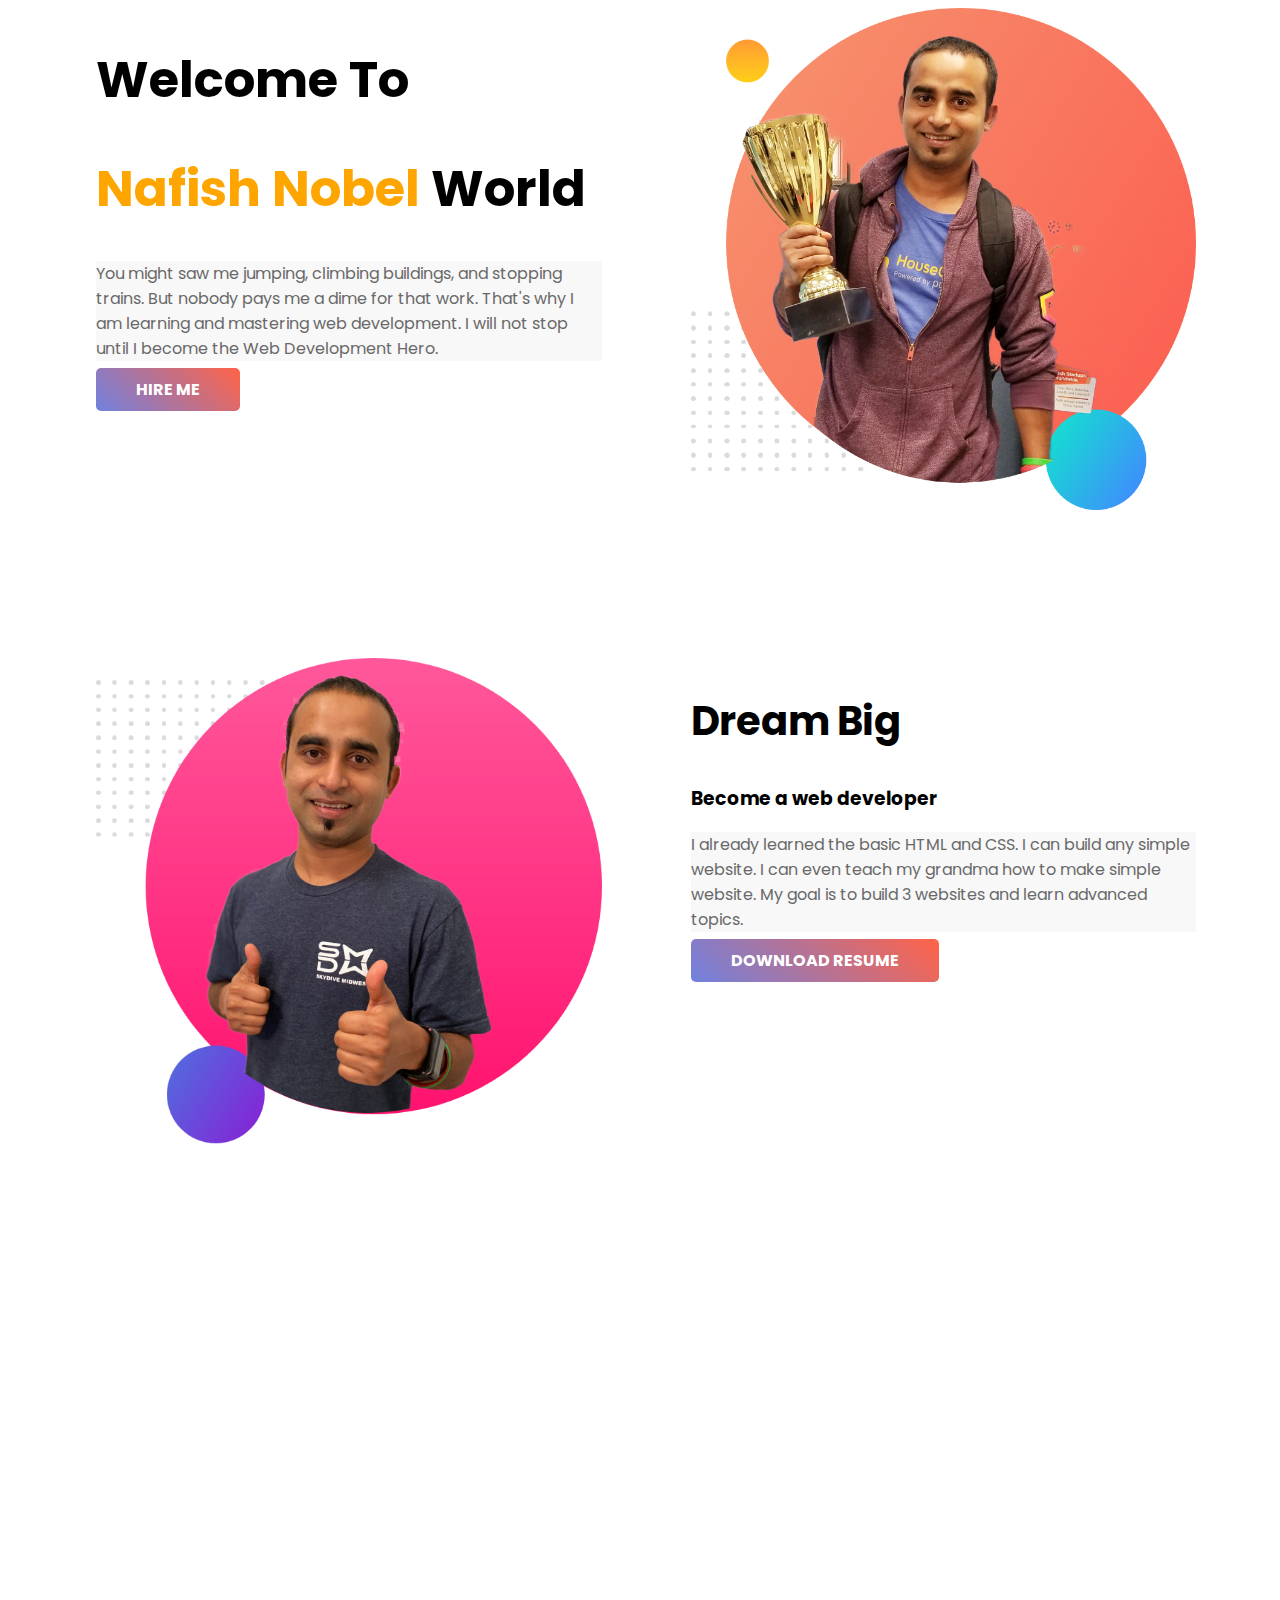
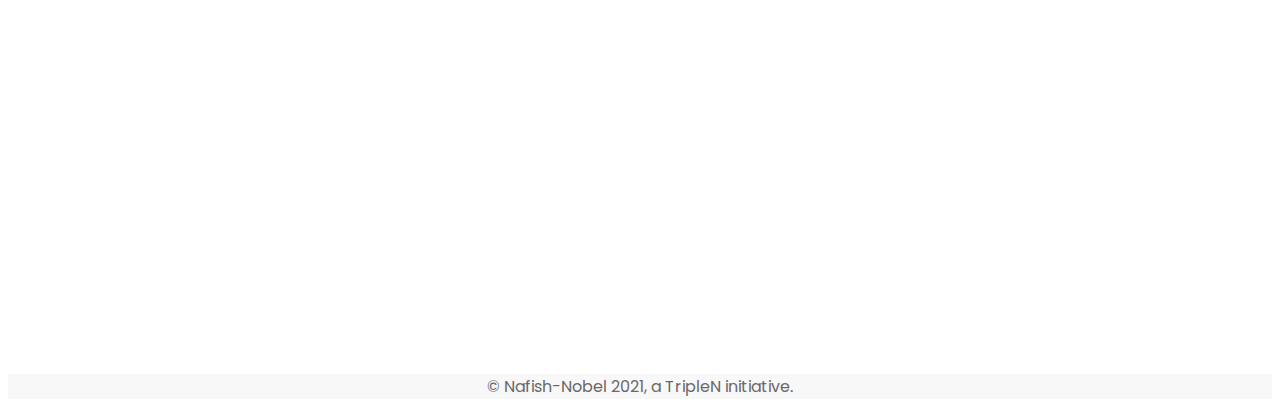
==== 1index.html @ d259b14f "first commit" ====
<!DOCTYPE html>
<html lang="en">
<head>
    <meta charset="UTF-8">
    <meta http-equiv="X-UA-Compatible" content="IE=edge">
    <meta name="viewport" content="width=device-width, initial-scale=1.0">
    <link href="https://fonts.googleapis.com/css?family=Poppins&display=swap" rel="stylesheet">
    <link rel="stylesheet" href="style1.css">
    <title>Peter Parker Website</title>
</head>
<body>
    <section>
        <div class="half-width">
            <h1>Welcome To</h1>
            <h1> <span>Nafish Nobel</span> World</h1>
            <p>You might saw me jumping, climbing buildings, and stopping trains. But nobody pays me a dime for that work. That's why I am learning and mastering web development. I will not stop until I become the Web Development Hero.</p>
            <a class="anchor-button"
            target="_blank" href="https://www.behance.net/nurnafishahmednobel">HIRE ME</a>
        </div>
        <div class="half-width">
            <img src="images/jhankar.png" alt="">
        </div>
    </section>
    <section class="dream-area">
        <div class="half-width">
            <img src="images/jhankar2.png" alt="">
        </div>
        <div class="half-width">
            <h2>Dream Big</h2>
            <h3>Become a web developer</h3>
            <p>
                I already learned the basic HTML and CSS. I can build any simple website. I can even teach my grandma how to make simple website. My goal is to build 3 websites and learn advanced topics.
            </p>
            <a class="anchor-button"
            target="_blank" href="https://sites.google.com/diu.edu.bd/nur-nafish-ahmed-nobel">DOWNLOAD RESUME</a>

        </div>
    </section>
    <section>

    </section>
    <footer>
        <p>
            © Nafish-Nobel 2021, a TripleN initiative.
        </p>
    </footer>
</body>
</html>
---- style1.css ----
body{
    font-family: 'Poppins', sans-serif;
}
section{
    height: 500px;
    padding-bottom: 150px;
}
h1{
    font-size: 50px;
}
h2{
    font-size: 40px;
}
h1 span{
    color: orange;
}
.half-width{
    width: 40%;
    float: left;
    margin-left: 5%;
    padding-left: 2%;
}
.half-width img{
    width: 100%;
}
.anchor-button{
    text-decoration: none;
    background: linear-gradient(45deg, rgb(112, 129, 223), tomato);
    padding: 10px 40px;
    border-radius: 5px;
    color: white;
    font-weight: 700;
}
p{
    color: dimgray;
    background-color: rgba(8, 8, 8, 0.027);
}
footer p{
    text-align: center;
}
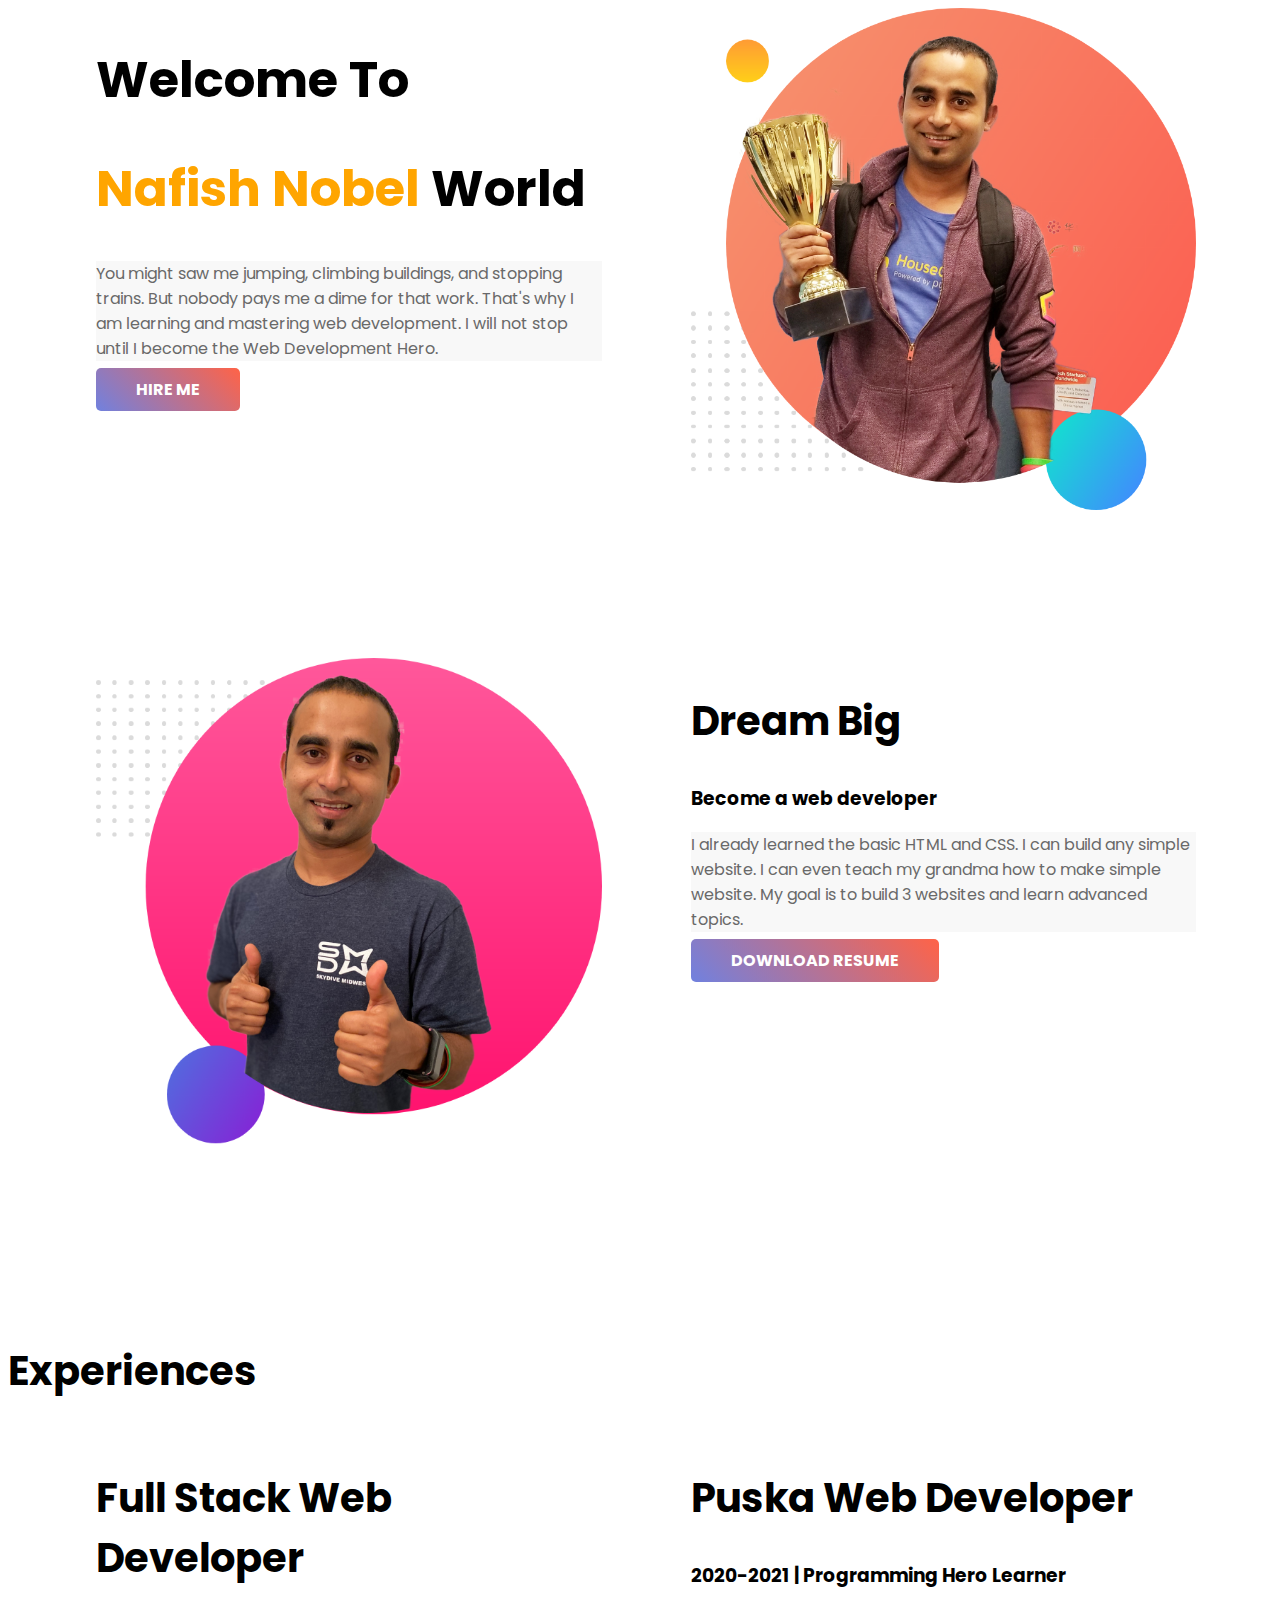
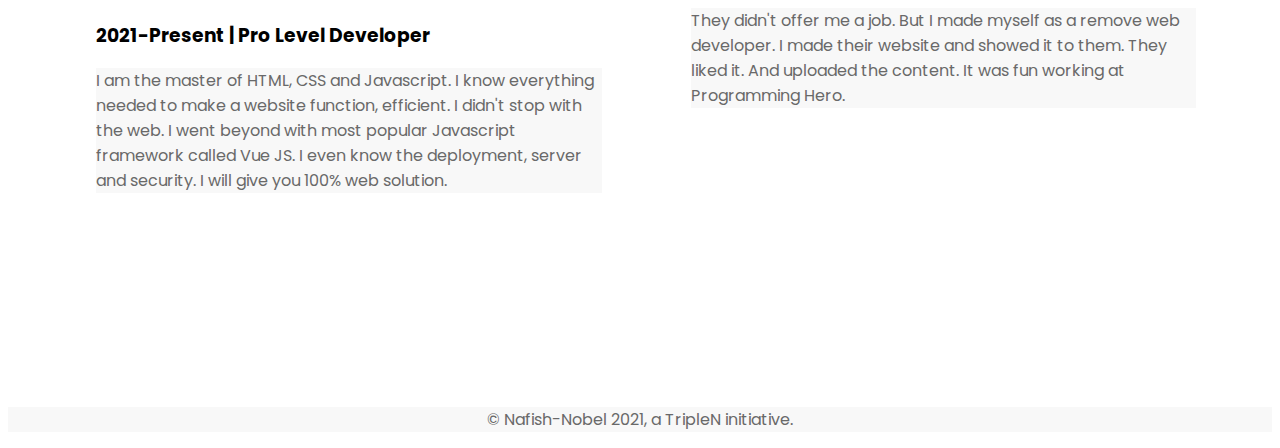
==== commit 0e781d64: "section edit and class id added" ====
--- a/1index.html
+++ b/1index.html
@@ -36,7 +36,23 @@
 
         </div>
     </section>
-    <section>
+    <section class="experience-area">
+        <h2>Experiences</h2>
+
+     <div class="half-width" id="full-stack">
+         <h2>Full Stack Web Developer</h2>
+         <h3>2021-Present | Pro Level Developer</h3>
+         <p>
+            I am the master of HTML, CSS and Javascript. I know everything needed to make a website function, efficient. I didn't stop with the web. I went beyond with most popular Javascript framework called Vue JS. I even know the deployment, server and security. I will give you 100% web solution.
+         </p>
+     </div>
+     <div class="half-width" id="baby-web">
+        <h2>Puska Web Developer</h2>
+        <h3>2020-2021 | Programming Hero Learner</h3>
+        <p>
+            They didn't offer me a job. But I made myself as a remove web developer. I made their website and showed it to them. They liked it. And uploaded the content. It was fun working at Programming Hero.
+        </p>
+     </div>
 
     </section>
     <footer>
